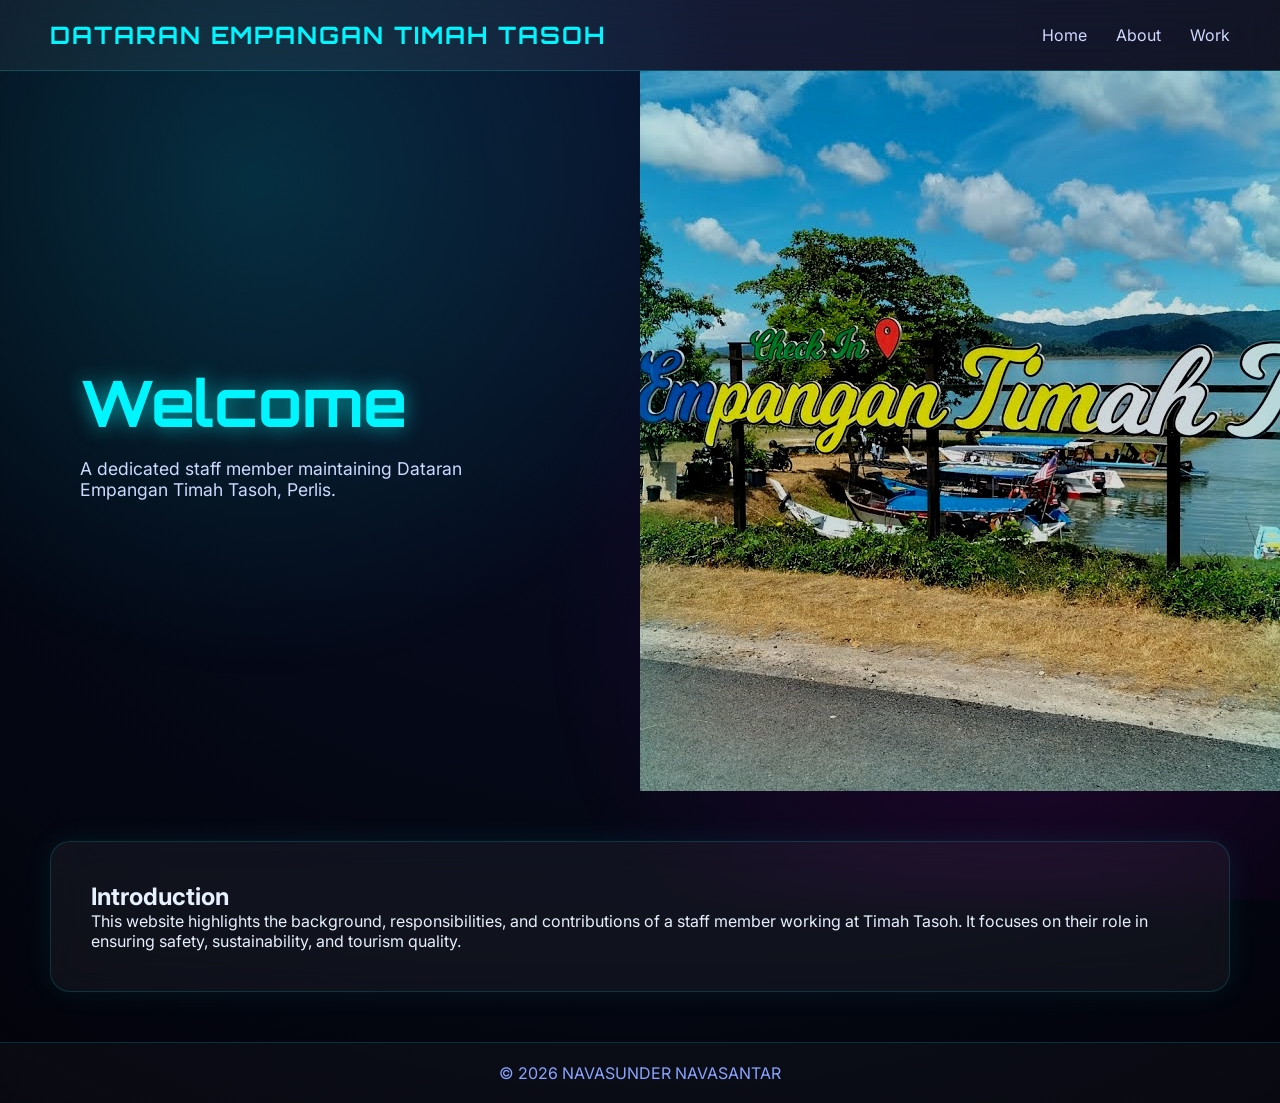
==== index.html @ aee72881 "Add files via upload" ====
<!DOCTYPE html>
<html lang="en">
<head>
<link href="https://fonts.googleapis.com/css2?family=Orbitron:wght@400;600&display=swap" rel="stylesheet">
<meta charset="UTF-8">
<meta name="viewport" content="width=device-width, initial-scale=1.0">
<title>Timah Tasoh Staff</title>
<link rel="stylesheet" href="styles.css">
</head>
<body>

<header class="topbar">
    <h2>DATARAN EMPANGAN TIMAH TASOH</h2>
    <nav>
        <a href="index.html">Home</a>
        <a href="about.html">About</a>
        <a href="work.html">Work</a>
    </nav>
</header>

<section class="hero-split">
    <div class="hero-text">
        <h1>Welcome</h1>
        <p>A dedicated staff member maintaining Dataran Empangan Timah Tasoh, Perlis.</p>
    </div>
    <div class="hero-image"></div>
</section>

<section class="intro-box">
    <h2>Introduction</h2>
    <p>
        This website highlights the background, responsibilities, and contributions of a staff member 
        working at Timah Tasoh. It focuses on their role in ensuring safety, sustainability, and tourism quality.
    </p>
</section>

<footer>
    <p>© 2026 NAVASUNDER NAVASANTAR</p>
</footer>

</body>
</html>
---- styles.css ----
@import url('https://fonts.googleapis.com/css2?family=Orbitron:wght@400;600&family=Inter:wght@300;400;600&display=swap');

* {
    margin: 0;
    padding: 0;
    box-sizing: border-box;
}

body {
    font-family: 'Inter', sans-serif;
    color: #e6f1ff;
    background: radial-gradient(circle at top, #0a0f2c, #050816 60%, #02030a);
    overflow-x: hidden;
}

/* animated glow background */
body::before {
    content: "";
    position: fixed;
    width: 100%;
    height: 100%;
    background: radial-gradient(circle at 20% 20%, rgba(0,255,255,0.15), transparent 40%),
                radial-gradient(circle at 80% 70%, rgba(255,0,255,0.12), transparent 40%);
    z-index: -1;
    animation: floatGlow 10s infinite alternate;
}

@keyframes floatGlow {
    from { transform: scale(1); }
    to { transform: scale(1.1); }
}

/* TOP BAR */
.topbar {
    display: flex;
    justify-content: space-between;
    align-items: center;
    padding: 20px 50px;
    background: rgba(255,255,255,0.05);
    backdrop-filter: blur(20px);
    border-bottom: 1px solid rgba(0,255,255,0.2);
}

.topbar h2 {
    font-family: 'Orbitron', sans-serif;
    color: #00f5ff;
    letter-spacing: 2px;
}

.topbar nav a {
    margin-left: 25px;
    color: #cfd9ff;
    text-decoration: none;
    position: relative;
    transition: 0.3s;
}

.topbar nav a::after {
    content: "";
    position: absolute;
    width: 0;
    height: 2px;
    left: 0;
    bottom: -5px;
    background: #00f5ff;
    transition: 0.3s;
}

.topbar nav a:hover {
    color: #00f5ff;
}

.topbar nav a:hover::after {
    width: 100%;
}

/* HERO */
.hero-split {
    display: grid;
    grid-template-columns: 1fr 1fr;
    min-height: 80vh;
}

.hero-text {
    display: flex;
    flex-direction: column;
    justify-content: center;
    padding: 80px;
}

.hero-text h1 {
    font-family: 'Orbitron', sans-serif;
    font-size: 4rem;
    color: #00f5ff;
    text-shadow: 0 0 20px rgba(0,255,255,0.6);
}

.hero-text p {
    margin-top: 15px;
    color: #cfd9ff;
    font-size: 1.1rem;
    max-width: 400px;
}

.hero-image {
    background: url('tasoh.jpg') center/cover no-repeat;
    filter: brightness(0.8) contrast(1.2);
    box-shadow: inset 0 0 120px rgba(0,255,255,0.2);
}

/* INTRO BOX */
.intro-box {
    margin: 50px;
    padding: 40px;
    background: rgba(255,255,255,0.05);
    backdrop-filter: blur(20px);
    border: 1px solid rgba(0,255,255,0.15);
    border-radius: 20px;
    box-shadow: 0 0 30px rgba(0,255,255,0.08);
}

/* ABOUT PAGE */
.page.modern {
    display: flex;
    flex-direction: column;
    align-items: center;
    padding: 70px;
    gap: 30px;
    text-align: center;
}
.page.modern h1 {
    font-family: 'Orbitron', sans-serif;
    color: #00f5ff;
}

.page.modern img {
    width: 320px;
    border-radius: 20px;
    border: 2px solid rgba(0,255,255,0.3);
    box-shadow: 0 0 25px rgba(0,255,255,0.2);
}

/* WORK GRID */
.work-grid {
    text-align: center;
    padding: 70px;
}

.work-grid h1 {
    font-family: 'Orbitron', sans-serif;
    margin-bottom: 40px;
    color: #00f5ff;
}

.card {
    display: inline-block;
    margin: 15px;
    padding: 25px;
    width: 220px;
    background: rgba(255,255,255,0.05);
    border: 1px solid rgba(0,255,255,0.2);
    border-radius: 15px;
    transition: 0.3s;
    backdrop-filter: blur(15px);
}

.card:hover {
    transform: translateY(-10px) scale(1.05);
    box-shadow: 0 0 25px rgba(0,255,255,0.3);
    border-color: #00f5ff;
}

/* FOOTER */
footer {
    text-align: center;
    padding: 20px;
    margin-top: 40px;
    background: rgba(255,255,255,0.03);
    border-top: 1px solid rgba(0,255,255,0.15);
    color: #8aa4ff;
}

/* FUTURISTIC GALLERY */
.gallery {
    display: grid;
    grid-template-columns: repeat(2, 1fr);
    gap: 15px;
    max-width: 500px;
}

.gallery img {
    width: 100%;
    height: 180px;
    object-fit: cover;
    border-radius: 15px;
    border: 1px solid rgba(0,255,255,0.3);
    box-shadow: 0 0 15px rgba(0,255,255,0.15);
    transition: 0.3s;
    filter: brightness(0.9) contrast(1.1);
}

.gallery img:hover {
    transform: scale(1.05);
    box-shadow: 0 0 25px rgba(0,255,255,0.4);
    filter: brightness(1.1);
}
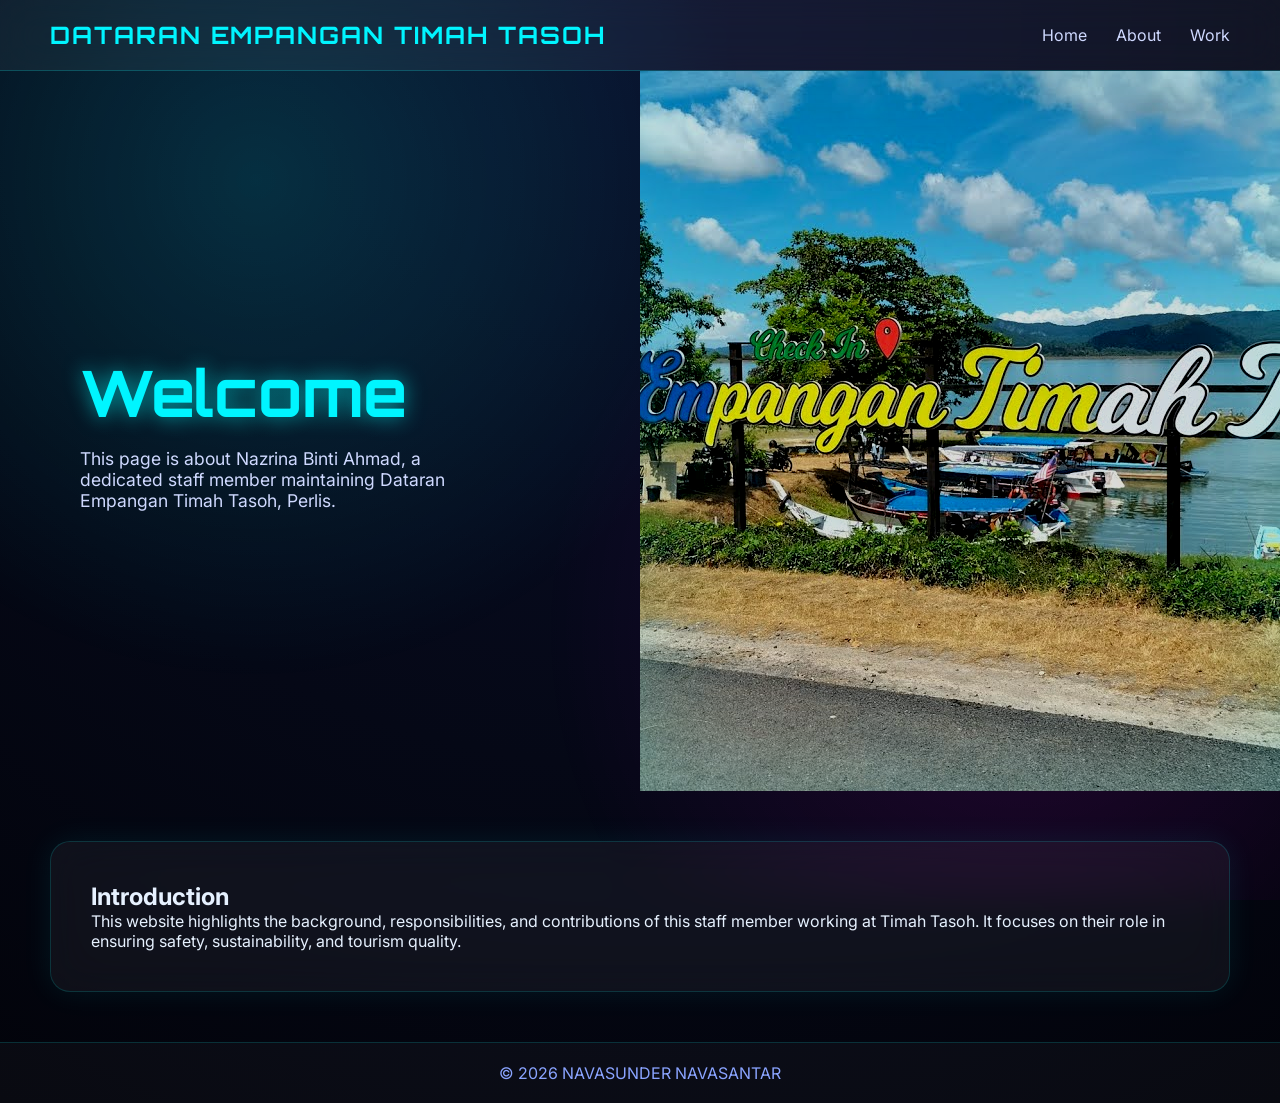
==== commit b16b3a67: "Revise hero section with staff member information Updated the hero section to include specific staff" ====
--- a/index.html
+++ b/index.html
@@ -21,7 +21,7 @@
 <section class="hero-split">
     <div class="hero-text">
         <h1>Welcome</h1>
-        <p>A dedicated staff member maintaining Dataran Empangan Timah Tasoh, Perlis.</p>
+        <p>This page is about Nazrina Binti Ahmad, a dedicated staff member maintaining Dataran Empangan Timah Tasoh, Perlis.</p>
     </div>
     <div class="hero-image"></div>
 </section>
@@ -29,7 +29,7 @@
 <section class="intro-box">
     <h2>Introduction</h2>
     <p>
-        This website highlights the background, responsibilities, and contributions of a staff member 
+        This website highlights the background, responsibilities, and contributions of this staff member 
         working at Timah Tasoh. It focuses on their role in ensuring safety, sustainability, and tourism quality.
     </p>
 </section>
@@ -39,4 +39,4 @@
 </footer>
 
 </body>
-</html>+</html>
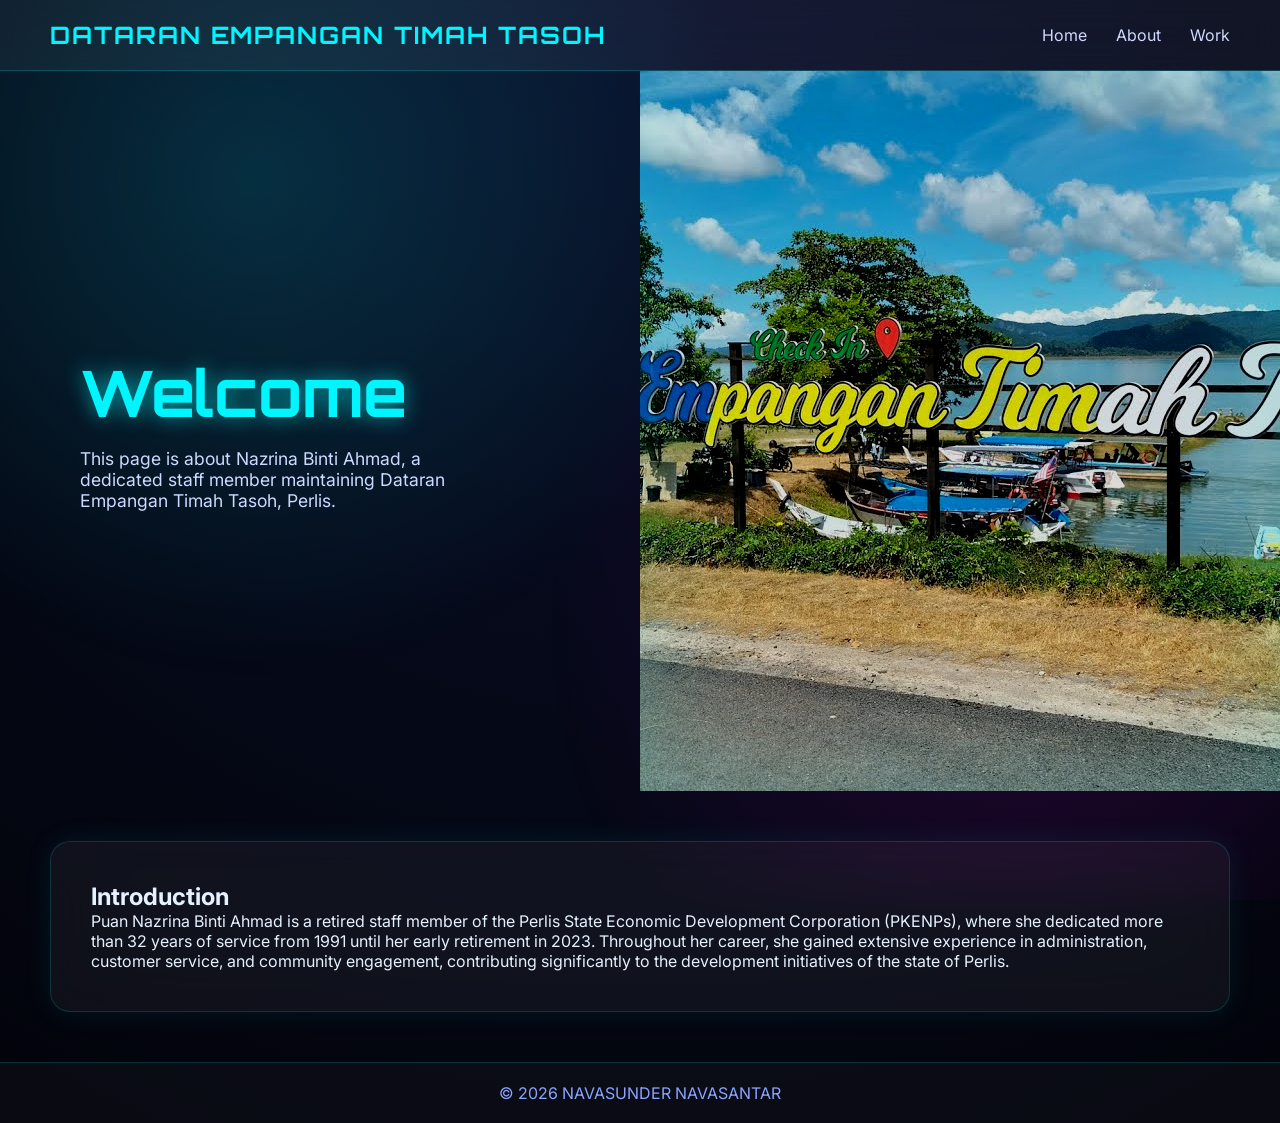
==== commit ac87461c: "Update index.html" ====
--- a/index.html
+++ b/index.html
@@ -29,8 +29,10 @@
 <section class="intro-box">
     <h2>Introduction</h2>
     <p>
-        This website highlights the background, responsibilities, and contributions of this staff member 
-        working at Timah Tasoh. It focuses on their role in ensuring safety, sustainability, and tourism quality.
+       Puan Nazrina Binti Ahmad is a retired staff member of the Perlis State Economic Development Corporation (PKENPs), 
+       where she dedicated more than 32 years of service from 1991 until her early retirement in 2023. 
+        Throughout her career, she gained extensive experience in administration, customer service, and community engagement, 
+        contributing significantly to the development initiatives of the state of Perlis.
     </p>
 </section>
 
--- a/styles.css
+++ b/styles.css
@@ -203,4 +203,57 @@
     transform: scale(1.05);
     box-shadow: 0 0 25px rgba(0,255,255,0.4);
     filter: brightness(1.1);
-}+}
+
+.text {
+    max-width: 900px;
+    margin: auto;
+    text-align: left;
+    line-height: 1.8;
+    color: white;
+}
+
+.text h1 {
+    text-align: center;
+    margin-bottom: 40px;
+    font-size: 50px;
+}
+
+.career-item {
+    margin-bottom: 35px;
+    padding: 20px;
+    border-left: 3px solid #00e5ff;
+    background: rgba(255,255,255,0.03);
+    border-radius: 12px;
+}
+
+.career-item h2 {
+    font-size: 24px;
+    margin-bottom: 10px;
+    color: #00e5ff;
+}
+
+.career-item h3 {
+    font-size: 18px;
+    margin-bottom: 12px;
+    color: #ffffff;
+}
+
+.career-item p {
+    font-size: 16px;
+    color: #dcdcdc;
+}
+
+.gallery {
+    margin-top: 50px;
+    display: grid;
+    grid-template-columns: repeat(2, 1fr);
+    gap: 20px;
+}
+
+.gallery img {
+    width: 100%;
+    border-radius: 20px;
+    border: 2px solid #00e5ff;
+    object-fit: cover;
+}
